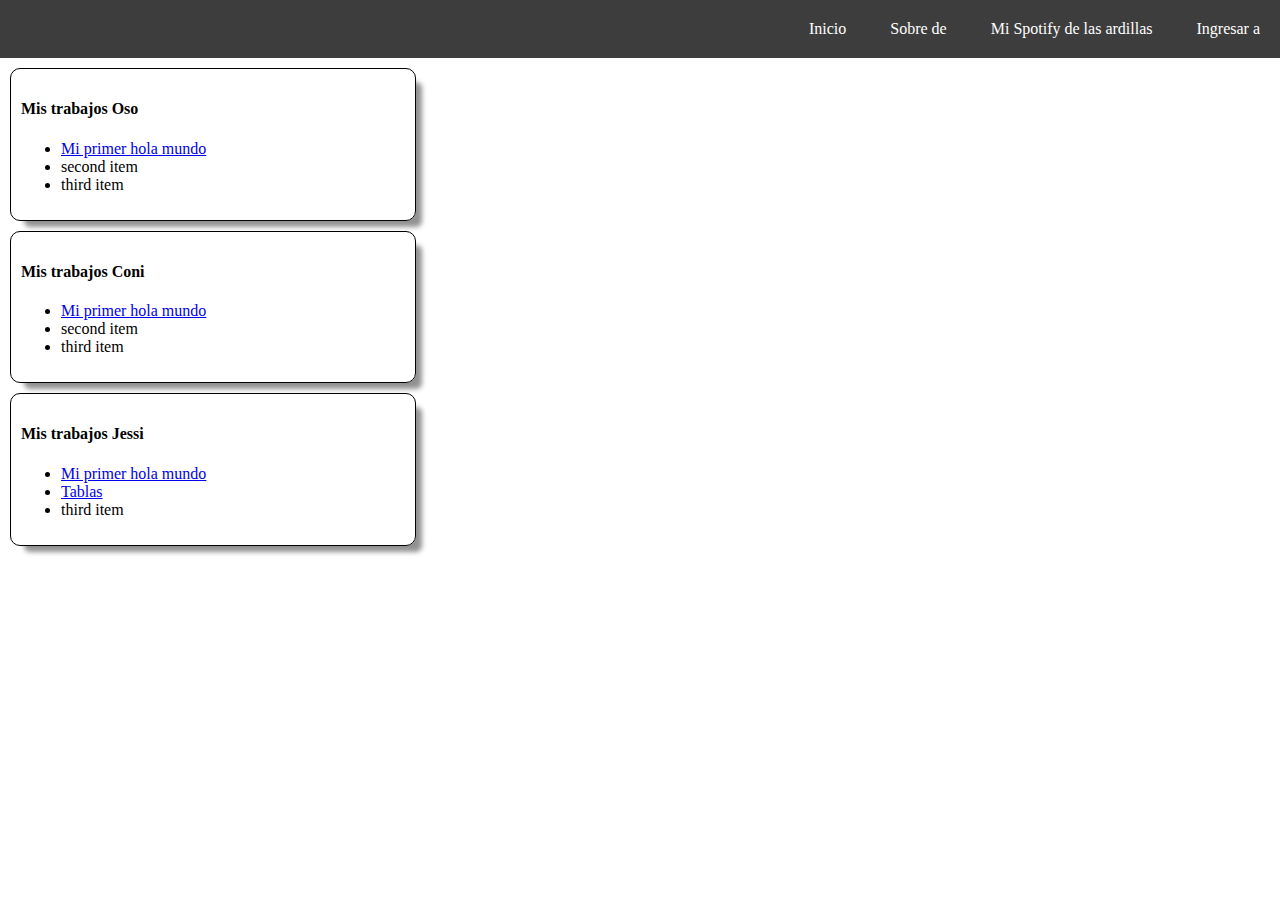
==== index.html @ 306c8a37 "2doAvance" ====
<!DOCTYPE html>
<html lang="en">
<head>
    <meta charset="UTF-8">
    <meta name="viewport" content="width=device-width, initial-scale=1.0">
    <title>Este es mi página principal</title>
    <link rel="stylesheet" href="./assets/css/general.css">
    
</head>
<body>
    

    <header>
          <ul>
             <li>Inicio</li>
             <li onclick="sobre()">Sobre de</li>
             <li>Mi Spotify de las ardillas</li>
             <li>Ingresar a</li>
          </ul>
    </header>

    <div class="card roll-in-left">
        <h4>Mis trabajos <strong>Oso</strong></h4>
        <ul>
            <li><a href="/oso/miholamundo.html">Mi primer hola mundo</a></li>
            <li>second item</li>
            <li>third item</li>
          </ul>
    </div>
    <div class="card roll-in-left">
        <h4>Mis trabajos <strong>Coni</strong></h4>
        <ul>
            <li><a href="/conny/conny.html">Mi primer hola mundo</a></li>
            <li>second item</li>
            <li>third item</li>
          </ul>
    </div>
    <div class="card roll-in-left">
        <h4>Mis trabajos <strong>Jessi</strong></h4>
        <ul>
            <li><a href="/JMV/MiHolaMundo.html">Mi primer hola mundo</a></li>
            <li><a href="/JMV/tablas.html">Tablas</a></li>
            <li>third item</li>
          </ul>
    </div>




    <script src="./assets/js/general.js"></script>

</body>
</html>
---- assets/css/general.css ----
body{
    margin:0;
}
header{
    background-color: rgb(61, 61, 61);
    color:white;
    
}


header ul li{
    list-style: none;
    display: inline-block;
    padding: 20px;

}


header ul li:hover{
   background-color: gray;
   color:yellow;
   cursor: pointer;
}

header ul{
    margin:0;
    text-align: right;
}


.card{
    border:1px solid black;
    border-radius: 10px;
    box-shadow: 10px 10px 5px -4px rgba(0,0,0,0.43);
-webkit-box-shadow: 10px 10px 5px -4px rgba(0,0,0,0.43);
-moz-box-shadow: 10px 10px 5px -4px rgba(0,0,0,0.43);
width: 30%;
margin: 10px;
padding: 10px;
}




.roll-in-left {
	-webkit-animation: roll-in-left 0.6s ease-out both;
	        animation: roll-in-left 0.6s ease-out both;
}

/* ----------------------------------------------
 * Generated by Animista on 2024-2-26 22:1:43
 * Licensed under FreeBSD License.
 * See http://animista.net/license for more info. 
 * w: http://animista.net, t: @cssanimista
 * ---------------------------------------------- */

/**
 * ----------------------------------------
 * animation roll-in-left
 * ----------------------------------------
 */
 @-webkit-keyframes roll-in-left {
    0% {
      -webkit-transform: translateX(-800px) rotate(-540deg);
              transform: translateX(-800px) rotate(-540deg);
      opacity: 0;
    }
    100% {
      -webkit-transform: translateX(0) rotate(0deg);
              transform: translateX(0) rotate(0deg);
      opacity: 1;
    }
  }
  @keyframes roll-in-left {
    0% {
      -webkit-transform: translateX(-800px) rotate(-540deg);
              transform: translateX(-800px) rotate(-540deg);
      opacity: 0;
    }
    100% {
      -webkit-transform: translateX(0) rotate(0deg);
              transform: translateX(0) rotate(0deg);
      opacity: 1;
    }
  }
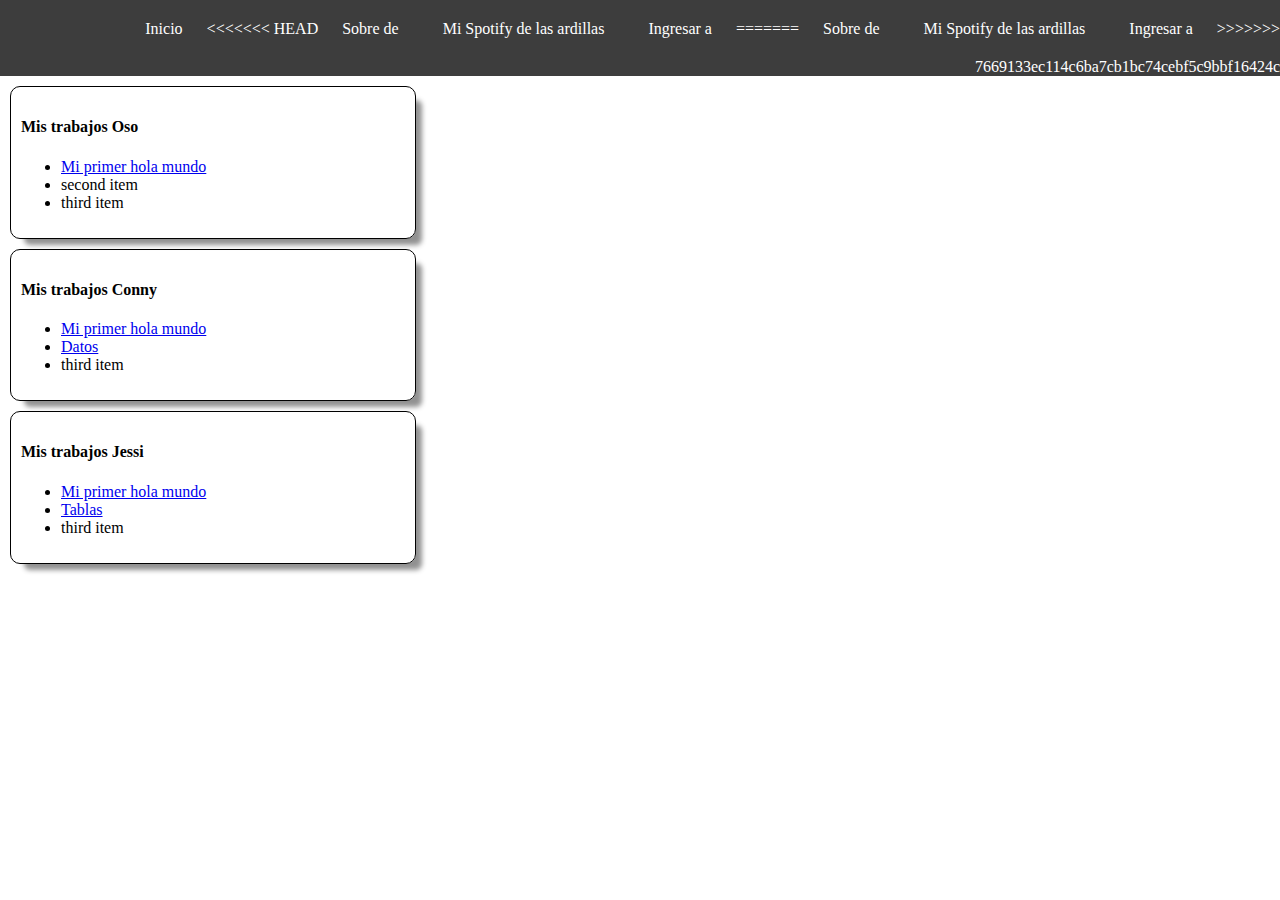
==== commit ef30b53d: "avance2" ====
--- a/index.html
+++ b/index.html
@@ -9,13 +9,19 @@
 </head>
 <body>
     
-
+    
     <header>
           <ul>
              <li>Inicio</li>
+<<<<<<< HEAD
              <li onclick="sobre()">Sobre de</li>
              <li>Mi Spotify de las ardillas</li>
              <li>Ingresar a</li>
+=======
+             <li>Sobre de</li>
+             <li onclick="redirectToSpotify()">Mi Spotify de las ardillas</li>
+             <li onclick="redirectTologin()">Ingresar a</li>
+>>>>>>> 7669133ec114c6ba7cb1bc74cebf5c9bbf16424c
           </ul>
     </header>
 
@@ -28,10 +34,10 @@
           </ul>
     </div>
     <div class="card roll-in-left">
-        <h4>Mis trabajos <strong>Coni</strong></h4>
+        <h4>Mis trabajos <strong>Conny</strong></h4>
         <ul>
-            <li><a href="/conny/conny.html">Mi primer hola mundo</a></li>
-            <li>second item</li>
+            <li><a href="/conny/connyholamundo.html">Mi primer hola mundo</a></li>
+            <li> <a href="/conny/trabajo.html">Datos</a></li>
             <li>third item</li>
           </ul>
     </div>
@@ -48,6 +54,7 @@
 
 
     <script src="./assets/js/general.js"></script>
+    
 
 </body>
 </html>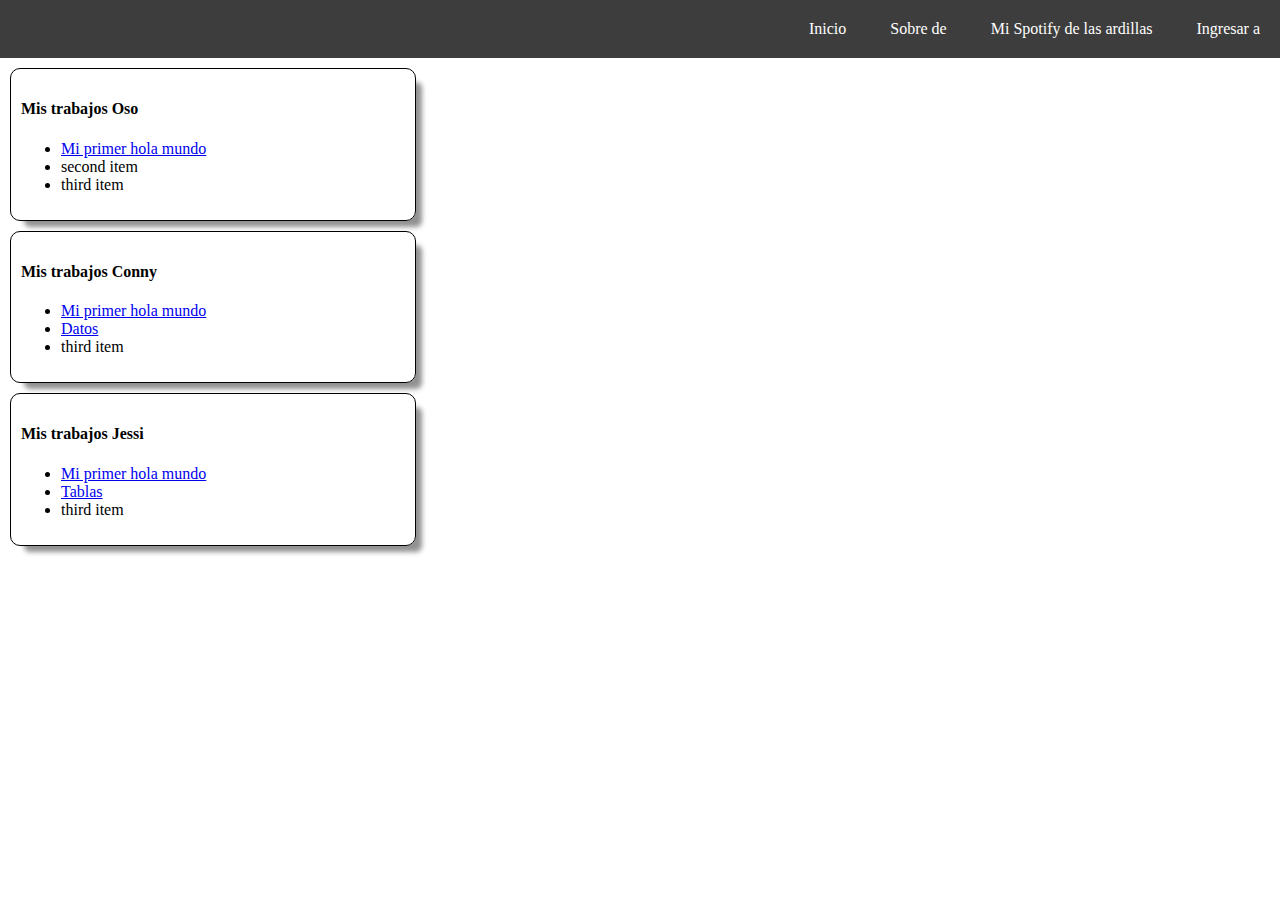
==== commit d489e9d2: "proyecto" ====
--- a/index.html
+++ b/index.html
@@ -13,15 +13,9 @@
     <header>
           <ul>
              <li>Inicio</li>
-<<<<<<< HEAD
              <li onclick="sobre()">Sobre de</li>
-             <li>Mi Spotify de las ardillas</li>
-             <li>Ingresar a</li>
-=======
-             <li>Sobre de</li>
              <li onclick="redirectToSpotify()">Mi Spotify de las ardillas</li>
              <li onclick="redirectTologin()">Ingresar a</li>
->>>>>>> 7669133ec114c6ba7cb1bc74cebf5c9bbf16424c
           </ul>
     </header>
 
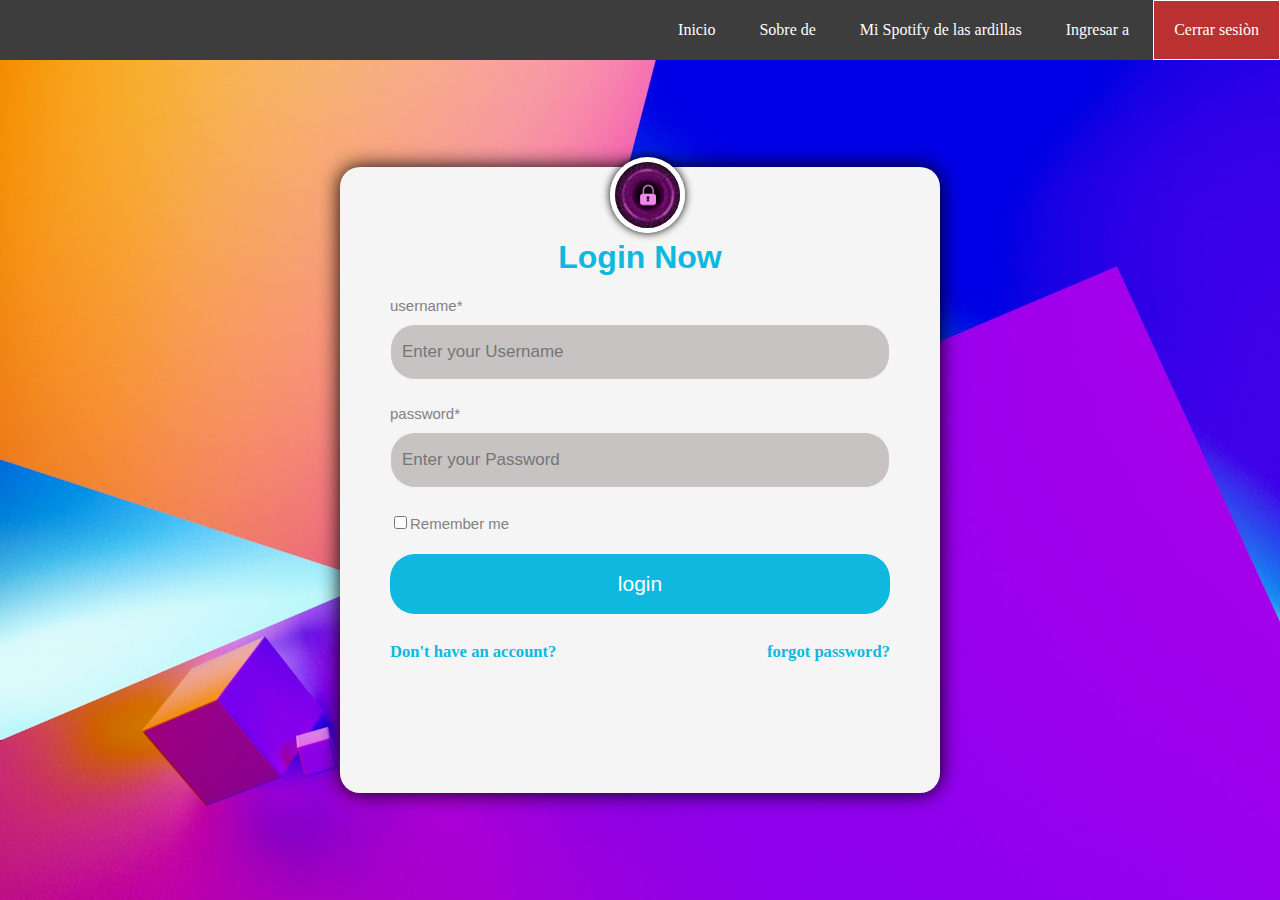
==== commit 183bb001: "repetir y buscar el patron" ====
--- a/index.html
+++ b/index.html
@@ -12,10 +12,11 @@
     
     <header>
           <ul>
-             <li>Inicio</li>
-             <li onclick="sobre()">Sobre de</li>
-             <li onclick="redirectToSpotify()">Mi Spotify de las ardillas</li>
-             <li onclick="redirectTologin()">Ingresar a</li>
+             <li id="inicio">Inicio</li>
+             <li id="sobrede" onclick="sobre()">Sobre de</li>
+             <li id="spotify" onclick="redirectToSpotify()">Mi Spotify de las ardillas</li>
+             <li id="ingresara" onclick="redirectTologin()">Ingresar a</li>
+             <li id="cerrarsesion" onclick="cerrarsesion()">Cerrar sesiòn</li>
           </ul>
     </header>
 
@@ -48,7 +49,6 @@
 
 
     <script src="./assets/js/general.js"></script>
-    
-
+    <script src="./assets/js/sesionusuario.js"></script>
 </body>
 </html>--- a/assets/css/general.css
+++ b/assets/css/general.css
@@ -83,4 +83,11 @@
       opacity: 1;
     }
   }
-  +  
+
+
+  #cerrarsesion{
+    background-color: rgb(187, 49, 49);
+    color:white;
+    border:1px solid white;
+  }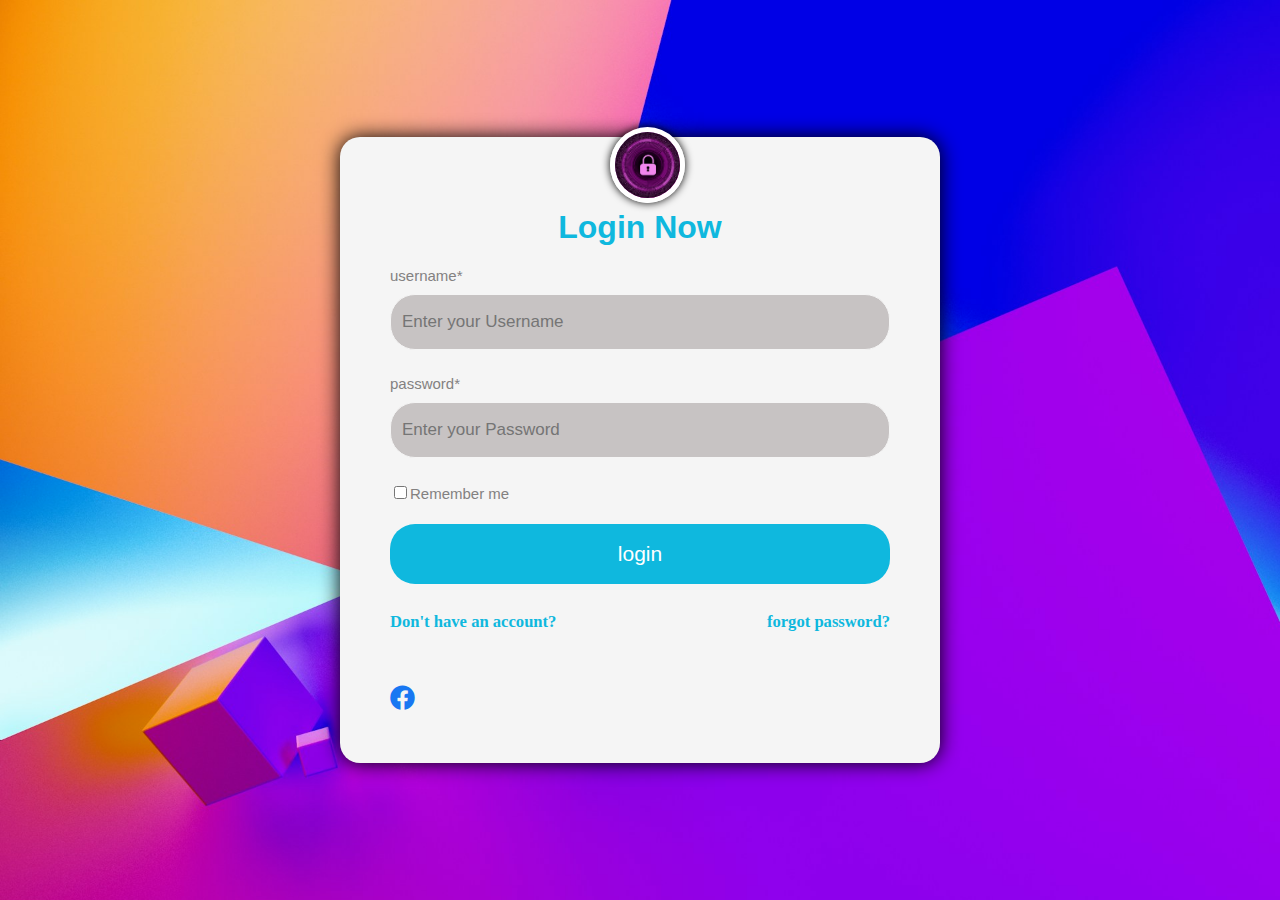
==== commit 129e87db: "tresaA.M." ====
--- a/index.html
+++ b/index.html
@@ -41,7 +41,7 @@
         <ul>
             <li><a href="/JMV/MiHolaMundo.html">Mi primer hola mundo</a></li>
             <li><a href="/JMV/tablas.html">Tablas</a></li>
-            <li>third item</li>
+            <li><a href="/JMV/estrenos.html">Estrenos 2024</a></li>
           </ul>
     </div>
 
--- a/assets/css/general.css
+++ b/assets/css/general.css
@@ -1,6 +1,7 @@
 body{
     margin:0;
 }
+
 header{
     background-color: rgb(61, 61, 61);
     color:white;
@@ -38,8 +39,6 @@
 margin: 10px;
 padding: 10px;
 }
-
-
 
 
 .roll-in-left {
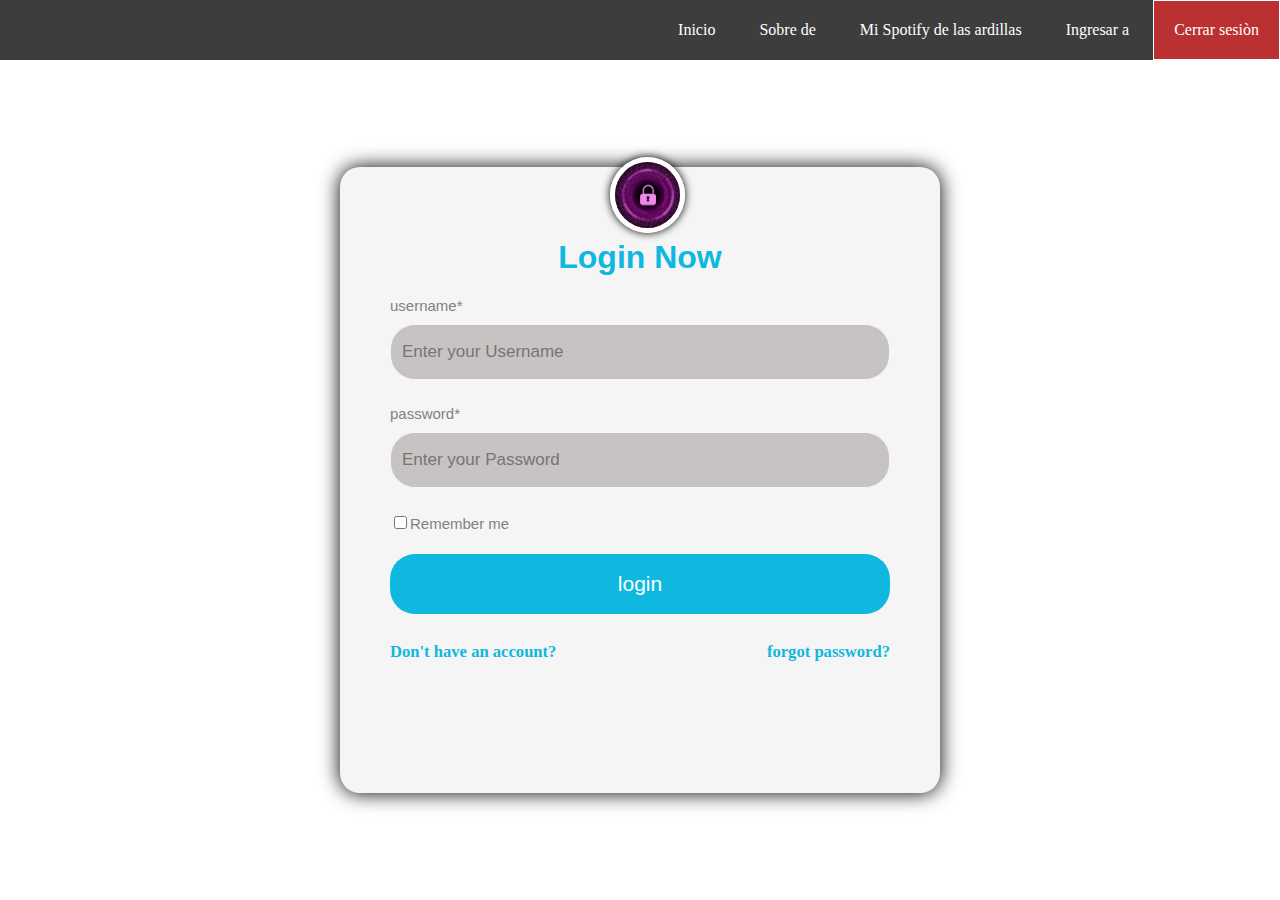
==== commit 59a7ff2c: "mas cambios" ====
--- a/index.html
+++ b/index.html
@@ -21,7 +21,7 @@
     </header>
 
     <div class="card roll-in-left">
-        <h4>Mis trabajos <strong>Oso</strong></h4>
+        <h4>Mi repositorio <strong>Oso</strong></h4>
         <ul>
             <li><a href="/oso/miholamundo.html">Mi primer hola mundo</a></li>
             <li>second item</li>
@@ -29,19 +29,19 @@
           </ul>
     </div>
     <div class="card roll-in-left">
-        <h4>Mis trabajos <strong>Conny</strong></h4>
+        <h4>Mi repositorio <strong>Conny</strong></h4>
         <ul>
             <li><a href="/conny/connyholamundo.html">Mi primer hola mundo</a></li>
             <li> <a href="/conny/trabajo.html">Datos</a></li>
-            <li>third item</li>
+            <li><a href="/conny/mynework.html">Maravillas del Mundo</a></li>
           </ul>
     </div>
     <div class="card roll-in-left">
-        <h4>Mis trabajos <strong>Jessi</strong></h4>
+        <h4>Mi repositorio <strong>Jessi</strong></h4>
         <ul>
-            <li><a href="/JMV/MiHolaMundo.html">Mi primer hola mundo</a></li>
-            <li><a href="/JMV/tablas.html">Tablas</a></li>
-            <li><a href="/JMV/estrenos.html">Estrenos 2024</a></li>
+            <li><a href="/JMV/MiHolaMundo.html">Mi primer: "Hola Mundo".</a></li>
+            <li><a href="/JMV/tablas.html">Tablas.</a></li>
+            <li><a href="/JMV/estrenos.html">Estrenos 2024.</a></li>
           </ul>
     </div>
 
